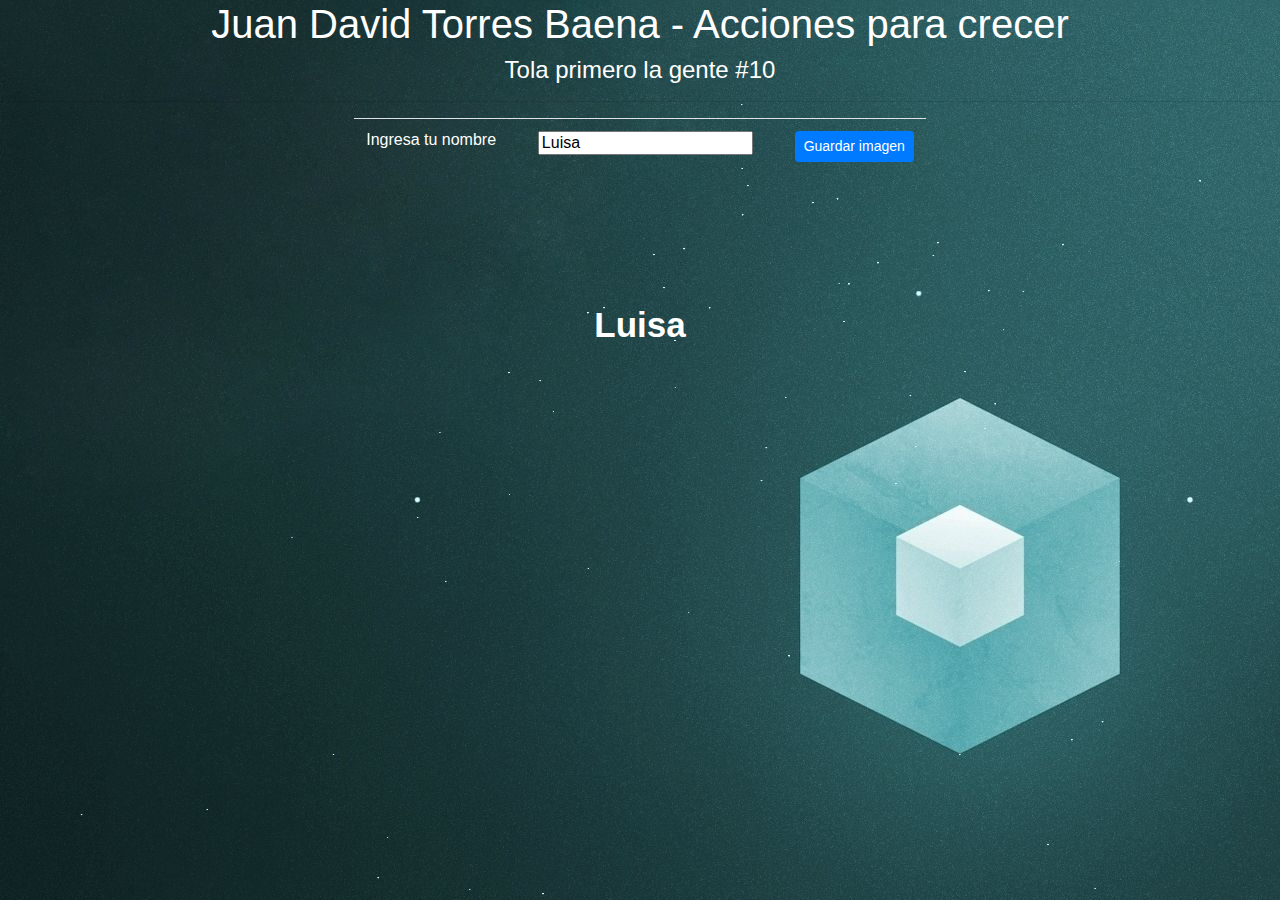
==== x2.html @ 3cb29354 "update img" ====
<html>
<head>

<script src="https://ajax.googleapis.com/ajax/libs/jquery/1.12.4/jquery.min.js"></script>
<script src="html2canvas.js" ></script>
<link rel="stylesheet" href="https://stackpath.bootstrapcdn.com/bootstrap/4.3.1/css/bootstrap.min.css" integrity="sha384-ggOyR0iXCbMQv3Xipma34MD+dH/1fQ784/j6cY/iJTQUOhcWr7x9JvoRxT2MZw1T" crossorigin="anonymous">
<link rel="stylesheet" media="all" href="flyer.css">
<title>Juan David Torres Flyer</title>

</head>
<body>

<style>
#flyer {
    zoom: 0.5;
    margin: 0 auto;
    background-image:  url('flyer2.jpeg');
    height: 900px;
    width: 900px;
    background-size: cover;
    line-height: 300px;
    text-align:center
}

#flyerText {
    position: relative;
    top: 120px;
    color: #ffffff;
    font-size: 70px;
    text-transform: capitalize;
    font-family: Futura, "Trebuchet MS", Arial, sans-serif;
    font-weight: bold
}
</style>

<h1>Juan David Torres Baena - Acciones para crecer</h1>
<h4>Tola primero la gente  #10</h4>
<hr>
<table class="table" style="width: auto;">
  <tr>
    <td>
      Ingresa tu nombre &nbsp;&nbsp;&nbsp;
    </td>
    <td>
      <input type="text" class="input" id="name" placeholder="here" value="Luisa" maxlength="16">
      &nbsp;&nbsp;&nbsp;
    </td>
    <td>
      <button id="download" class="btn btn-sm btn-primary">Guardar imagen</button>
    </td>
  </tr>
</table>
<div id="flyer" >
  <p id="flyerText">Luisa</p>
</div>

<script src="flyer.js" ></script>

</body>
</html>
---- flyer.css ----
body{
  background-image: url('back.jpg');
  color: white;
  text-align: center;
  width: 100%;
}
html {
  width: 100%;
}
table {
  margin: 0 auto;
}
td{
  color: white;
}

#flyer {
    margin: 0 auto;
    background-image:  url('Flyer.jpeg');
    height: 450px;
    width: 450px;
    background-size: cover;
    line-height: 300px;
    text-align:center
}
#flyerText {
    position: relative;
    top: 36px;
    color: #253D6B;
    font-size: 45px;
    text-transform: uppercase;
    font-family: Futura, "Trebuchet MS", Arial, sans-serif;
    font-weight: bold
}
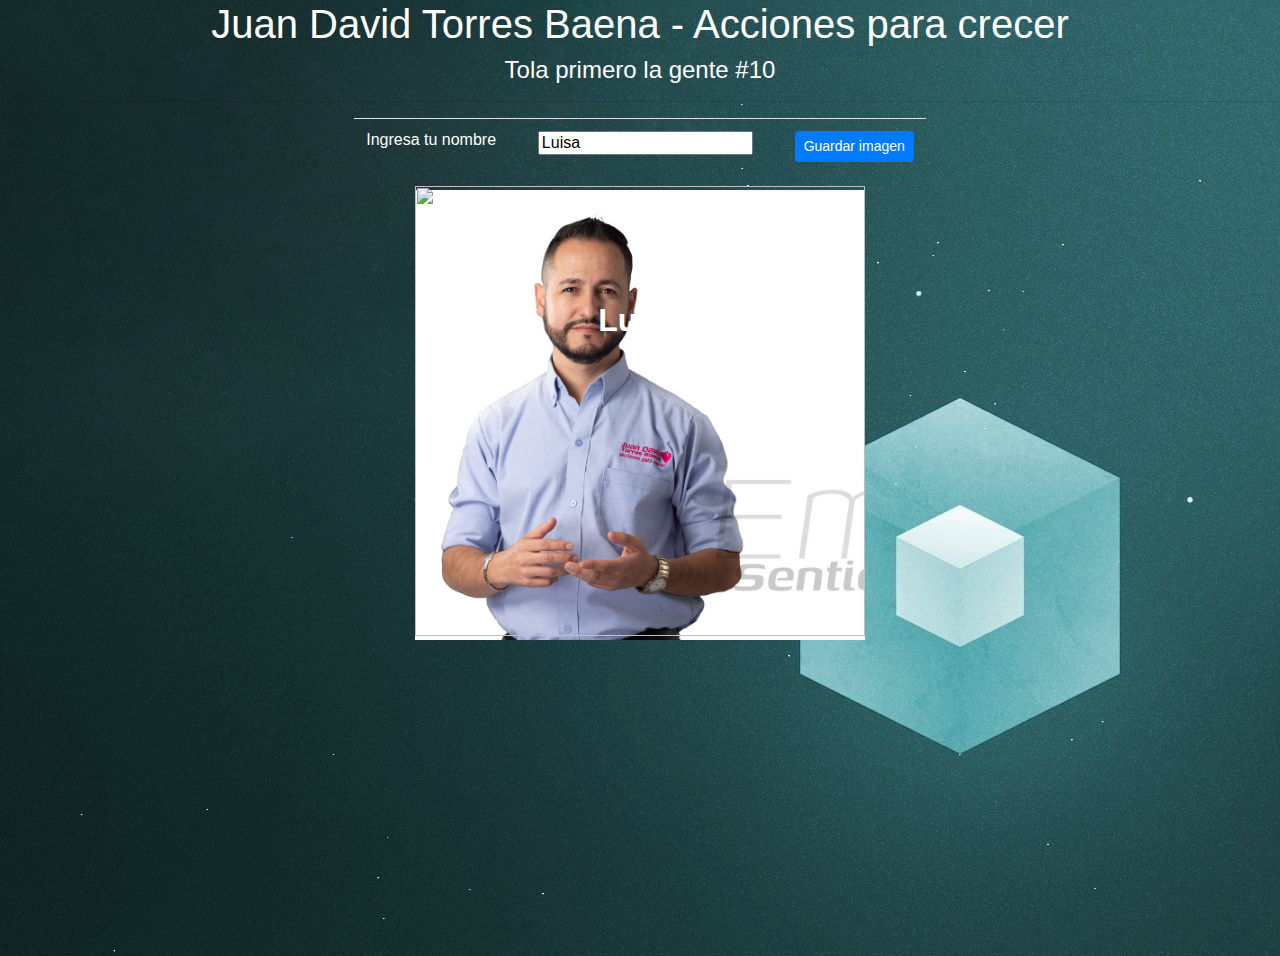
==== commit 7e2c2a7b: "change tag to img" ====
--- a/x2.html
+++ b/x2.html
@@ -12,24 +12,33 @@
 
 <style>
 #flyer {
-    zoom: 0.5;
     margin: 0 auto;
-    background-image:  url('flyer2.jpeg');
-    height: 900px;
-    width: 900px;
+    height: 450px;
+    width: 450px;
     background-size: cover;
     line-height: 300px;
     text-align:center
 }
 
+#flyerImg {
+    position: relative;
+    top: -320px;
+    margin: 0 auto;
+    height: 450px;
+    width: 450px;
+    text-align:center
+}
+
+
 #flyerText {
     position: relative;
-    top: 120px;
+    top: -20px;
     color: #ffffff;
-    font-size: 70px;
+    font-size: 32px;
     text-transform: capitalize;
     font-family: Futura, "Trebuchet MS", Arial, sans-serif;
-    font-weight: bold
+    font-weight: bold;
+    z-index: 100;
 }
 </style>
 
@@ -52,6 +61,7 @@
 </table>
 <div id="flyer" >
   <p id="flyerText">Luisa</p>
+  <img id="flyerImg" src="flyer2.jpeg"/>
 </div>
 
 <script src="flyer.js" ></script>
